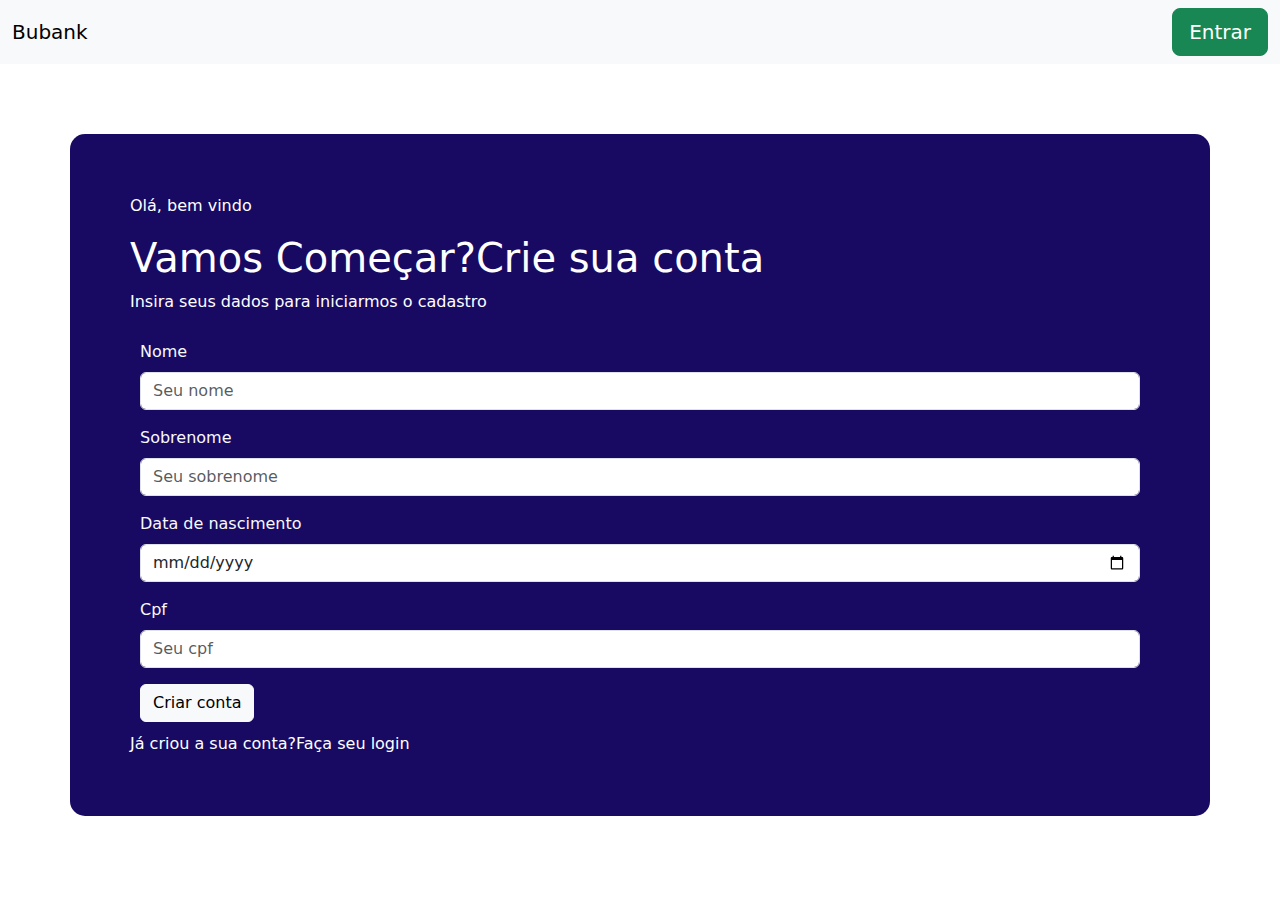
==== criarconta.html @ c462776d "extrato4" ====
<!DOCTYPE html>
<html lang="pt-br">

<head>
    <meta charset="UTF-8">
    <meta name="viewport" content="width=device-width, initial-scale=1.0">
    <title>Bank</title>
    <link rel="stylesheet" href="/css/style.css">
    <link href="https://cdn.jsdelivr.net/npm/bootstrap@5.3.3/dist/css/bootstrap.min.css" rel="stylesheet"
        integrity="sha384-QWTKZyjpPEjISv5WaRU9OFeRpok6YctnYmDr5pNlyT2bRjXh0JMhjY6hW+ALEwIH" crossorigin="anonymous">
</head>
<body>
    <nav class="navbar bg-body-tertiary">
        <div class="container-fluid">
            <a href="/inicial.html" class="navbar-brand">Bubank</a>
            <button class="btn btn-success btn-lg" type="submit"><a class="nav-link" href="/entrar.html">Entrar</a></button>

        </div>
    </nav>

    <main>
        <p>Olá, bem vindo</p>
        <h1>Vamos Começar?Crie sua conta</h1>
        <p>Insira seus dados para iniciarmos o cadastro</p>

        <form>
            <div class="mb-3">
              <label for="exampleInputEmail1" class="form-label text-light">Nome</label>
              <input type="name" class="form-control" id="InputName" aria-describedby="emailHelp" placeholder="Seu nome">
            </div>

            <div class="mb-3">
                <label for="exampleInputEmail1" class="form-label text-light">Sobrenome</label>
                <input type="name" class="form-control" id="InputName" aria-describedby="emailHelp" placeholder="Seu sobrenome">
              </div>

              <div class="mb-3">
                <label for="exampleInputEmail1" class="form-label text-light">Data de nascimento</label>
                <input type="date" class="form-control" id="InputName" aria-describedby="emailHelp" placeholder="Seu nome">
              </div>

            <div class="mb-3">
              <label for="exampleInputPassword1" class="form-label text-light">Cpf</label>
              <input type="password" class="form-control" id="InputPassword" placeholder="Seu cpf">
            </div>
            <button type="submit" class="btn btn-light"><a class="nav-link" href="/minhaconta.html">Criar conta</a></button>
          </form>

          <div class="login-text">
              <a class="nav-link" href="/minhaconta.html">Já criou a sua conta?Faça seu login</a>
          </div>
    </main>

    
    <script src="https://cdn.jsdelivr.net/npm/bootstrap@5.3.3/dist/js/bootstrap.bundle.min.js"
    integrity="sha384-YvpcrYf0tY3lHB60NNkmXc5s9fDVZLESaAA55NDzOxhy9GkcIdslK1eN7N6jIeHz" crossorigin="anonymous"
    ></script>
</body>
</html>
---- css/style.css ----
@import url('https://fonts.googleapis.com/css2?family=Poppins:ital,wght@0,100;0,200;0,300;0,400;0,500;0,600;0,700;0,800;0,900;1,100;1,200;1,300;1,400;1,500;1,600;1,700;1,800;1,900&display=swap');

 

body{
    font-family: 'Poppins', sans-serif;
}

main{
    background-color: #180A63;
    border-radius: 15px;
    margin: 70px;
    padding: 60px;
}

main h3{
    color: white;
}

main h1{
    color: white;
}
main p{
    color: white;
}

button{
    border-radius: 15px;
}


.image-main{
    display: flex;
    justify-content: right;
}

form{
    width: 100%;
    padding: 10px;
}

.login-text{
    color: white;
}

section{
    margin: 20px;
    padding: 40px;
}
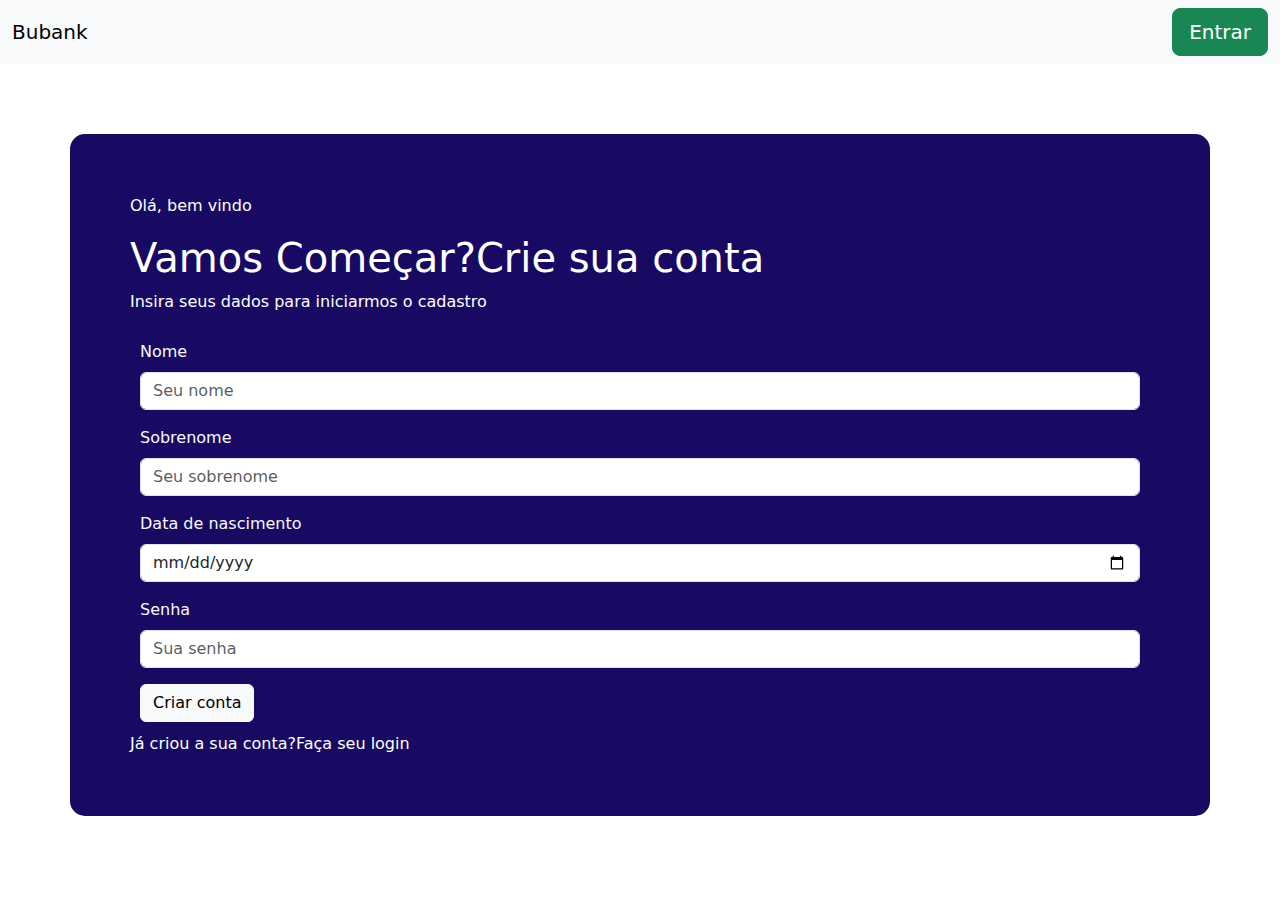
==== commit 19d1ccfa: "Finish🥳" ====
--- a/criarconta.html
+++ b/criarconta.html
@@ -6,6 +6,7 @@
     <meta name="viewport" content="width=device-width, initial-scale=1.0">
     <title>Bank</title>
     <link rel="stylesheet" href="/css/style.css">
+    <script src="/js/login.js"></script>
     <link href="https://cdn.jsdelivr.net/npm/bootstrap@5.3.3/dist/css/bootstrap.min.css" rel="stylesheet"
         integrity="sha384-QWTKZyjpPEjISv5WaRU9OFeRpok6YctnYmDr5pNlyT2bRjXh0JMhjY6hW+ALEwIH" crossorigin="anonymous">
 </head>
@@ -26,24 +27,24 @@
         <form>
             <div class="mb-3">
               <label for="exampleInputEmail1" class="form-label text-light">Nome</label>
-              <input type="name" class="form-control" id="InputName" aria-describedby="emailHelp" placeholder="Seu nome">
+              <input type="name" class="form-control" id="InputName" aria-describedby="emailHelp" placeholder="Seu nome" required>
             </div>
 
             <div class="mb-3">
                 <label for="exampleInputEmail1" class="form-label text-light">Sobrenome</label>
-                <input type="name" class="form-control" id="InputName" aria-describedby="emailHelp" placeholder="Seu sobrenome">
+                <input type="name" class="form-control" id="InputName" aria-describedby="emailHelp" placeholder="Seu sobrenome" required>
               </div>
 
               <div class="mb-3">
                 <label for="exampleInputEmail1" class="form-label text-light">Data de nascimento</label>
-                <input type="date" class="form-control" id="InputName" aria-describedby="emailHelp" placeholder="Seu nome">
+                <input type="date" class="form-control" id="InputName" aria-describedby="emailHelp" placeholder="Seu nome" required>
               </div>
 
             <div class="mb-3">
-              <label for="exampleInputPassword1" class="form-label text-light">Cpf</label>
-              <input type="password" class="form-control" id="InputPassword" placeholder="Seu cpf">
+              <label for="exampleInputPassword1" class="form-label text-light">Senha</label>
+              <input type="password" class="form-control" id="InputPassword" placeholder="Sua senha" required>
             </div>
-            <button type="submit" class="btn btn-light"><a class="nav-link" href="/minhaconta.html">Criar conta</a></button>
+            <button type="submit" class="btn btn-light" onclick="login()"><a class="nav-link" href="/minhaconta.html">Criar conta</a></button>
           </form>
 
           <div class="login-text">
--- a/css/style.css
+++ b/css/style.css
@@ -1,6 +1,4 @@
 @import url('https://fonts.googleapis.com/css2?family=Poppins:ital,wght@0,100;0,200;0,300;0,400;0,500;0,600;0,700;0,800;0,900;1,100;1,200;1,300;1,400;1,500;1,600;1,700;1,800;1,900&display=swap');
-
- 
 
 body{
     font-family: 'Poppins', sans-serif;
